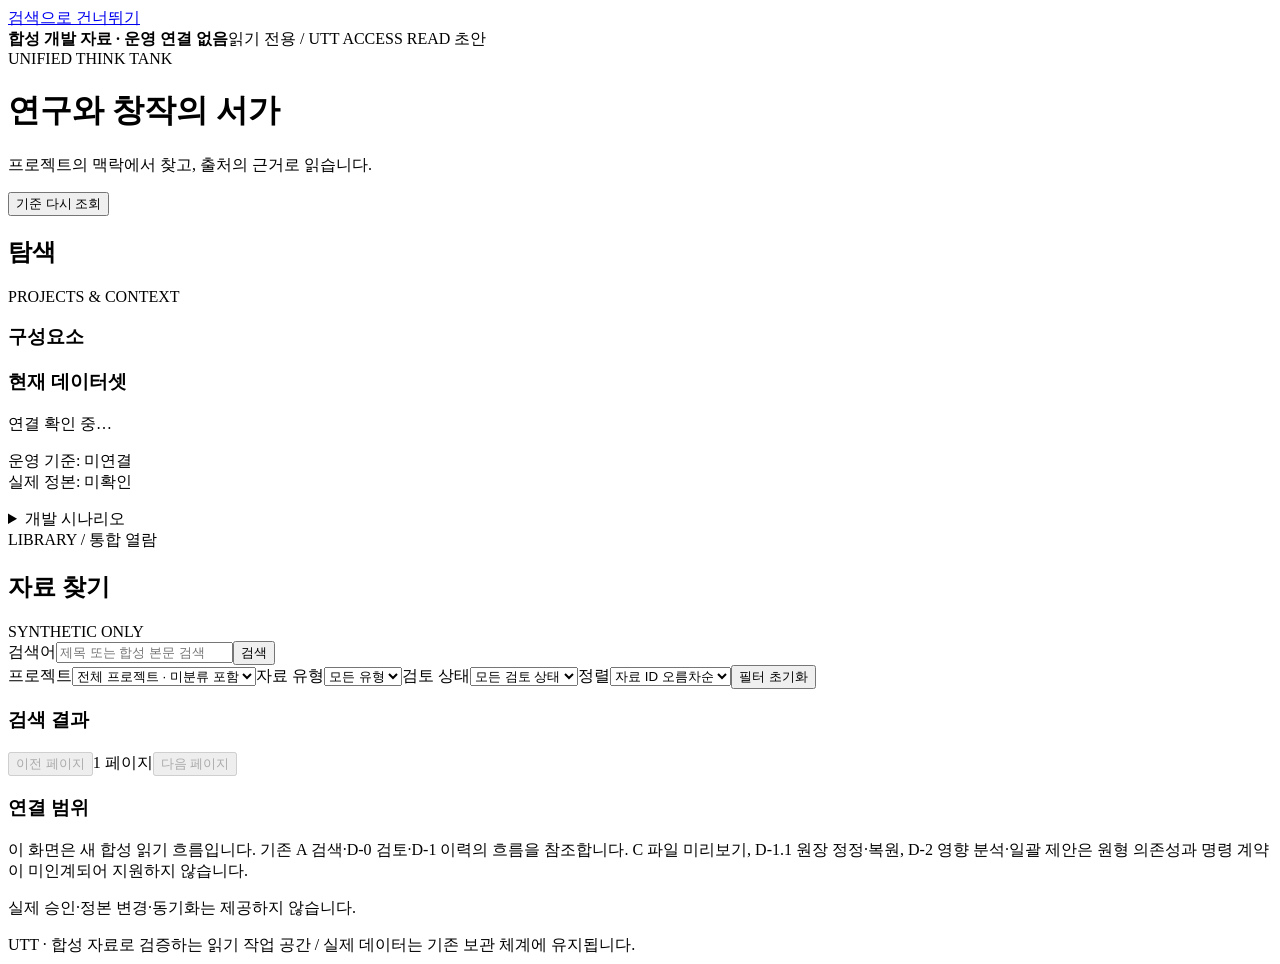
==== app/web/index.html @ 6520dc1c "Implement synthetic UTT reader and isolated read adapter boundary" ====
<!doctype html>
<html lang="ko"><head><meta charset="utf-8"><meta name="viewport" content="width=device-width,initial-scale=1"><title>UTT · 연구와 창작의 서가</title><link rel="stylesheet" href="/style.css"><script type="module" src="/app.mjs"></script></head>
<body><a class="skip" href="#search">검색으로 건너뛰기</a>
<div class="modebar"><strong id="mode">합성 개발 자료 · 운영 연결 없음</strong><span>읽기 전용 / UTT ACCESS READ 초안</span></div>
<header><div><span class="eyebrow">UNIFIED THINK TANK</span><h1>연구와 창작의 서가</h1><p>프로젝트의 맥락에서 찾고, 출처의 근거로 읽습니다.</p></div><button id="reconnect" type="button">기준 다시 조회</button></header>
<main><aside aria-labelledby="browse-title"><h2 id="browse-title">탐색</h2><section><p class="eyebrow">PROJECTS & CONTEXT</p><div id="projects"></div></section><section><h3>구성요소</h3><div id="components"></div></section><div class="dataset"><h3>현재 데이터셋</h3><p id="dataset">연결 확인 중…</p><p>운영 기준: 미연결<br>실제 정본: 미확인</p></div><details><summary>개발 시나리오</summary><label>읽기 응답<select id="scenario"><option value="normal">정상 합성 응답</option><option value="stale">오래된 버전</option><option value="connection">연결 실패</option></select></label></details></aside>
<section class="workspace" aria-labelledby="workspace-title"><div class="section-top"><div><span class="eyebrow">LIBRARY / 통합 열람</span><h2 id="workspace-title">자료 찾기</h2></div><span class="pill">SYNTHETIC ONLY</span></div>
<form id="filters"><label class="query">검색어<input id="search" type="search" placeholder="제목 또는 합성 본문 검색" autocomplete="off"></label><button type="submit" class="primary">검색</button>
<div class="filter-row"><label>프로젝트<select id="project"><option value="">전체 프로젝트 · 미분류 포함</option></select></label><label>자료 유형<select id="role"><option value="">모든 유형</option><option value="SYNTHETIC_NOTE">합성 노트</option></select></label><label>검토 상태<select id="review"><option value="">모든 검토 상태</option><option value="UNREVIEWED">미검토</option><option value="HELD">보류</option><option value="EVIDENCE_REQUESTED">근거 요청</option><option value="CANCELLED">취소</option></select></label><label>정렬<select id="sort"><option value="id_asc">자료 ID 오름차순</option><option value="id_desc">자료 ID 내림차순</option></select></label><button type="reset">필터 초기화</button></div></form>
<div id="notice" role="status" aria-live="polite"></div>
<div id="list-view"><div class="results-header"><h3>검색 결과</h3><span id="count"></span></div><div id="results" aria-busy="false"></div><nav class="pagination" aria-label="검색 결과 페이지"><button id="prev" disabled>이전 페이지</button><span id="page-number">1 페이지</span><button id="next" disabled>다음 페이지</button></nav></div>
<section id="detail" tabindex="-1" hidden aria-label="자료 상세"></section>
<section class="limits"><h3>연결 범위</h3><p>이 화면은 새 합성 읽기 흐름입니다. 기존 A 검색·D-0 검토·D-1 이력의 흐름을 참조합니다. C 파일 미리보기, D-1.1 원장 정정·복원, D-2 영향 분석·일괄 제안은 원형 의존성과 명령 계약이 미인계되어 지원하지 않습니다.</p><p>실제 승인·정본 변경·동기화는 제공하지 않습니다.</p></section>
</section></main><footer>UTT · 합성 자료로 검증하는 읽기 작업 공간 / 실제 데이터는 기존 보관 체계에 유지됩니다.</footer></body></html>
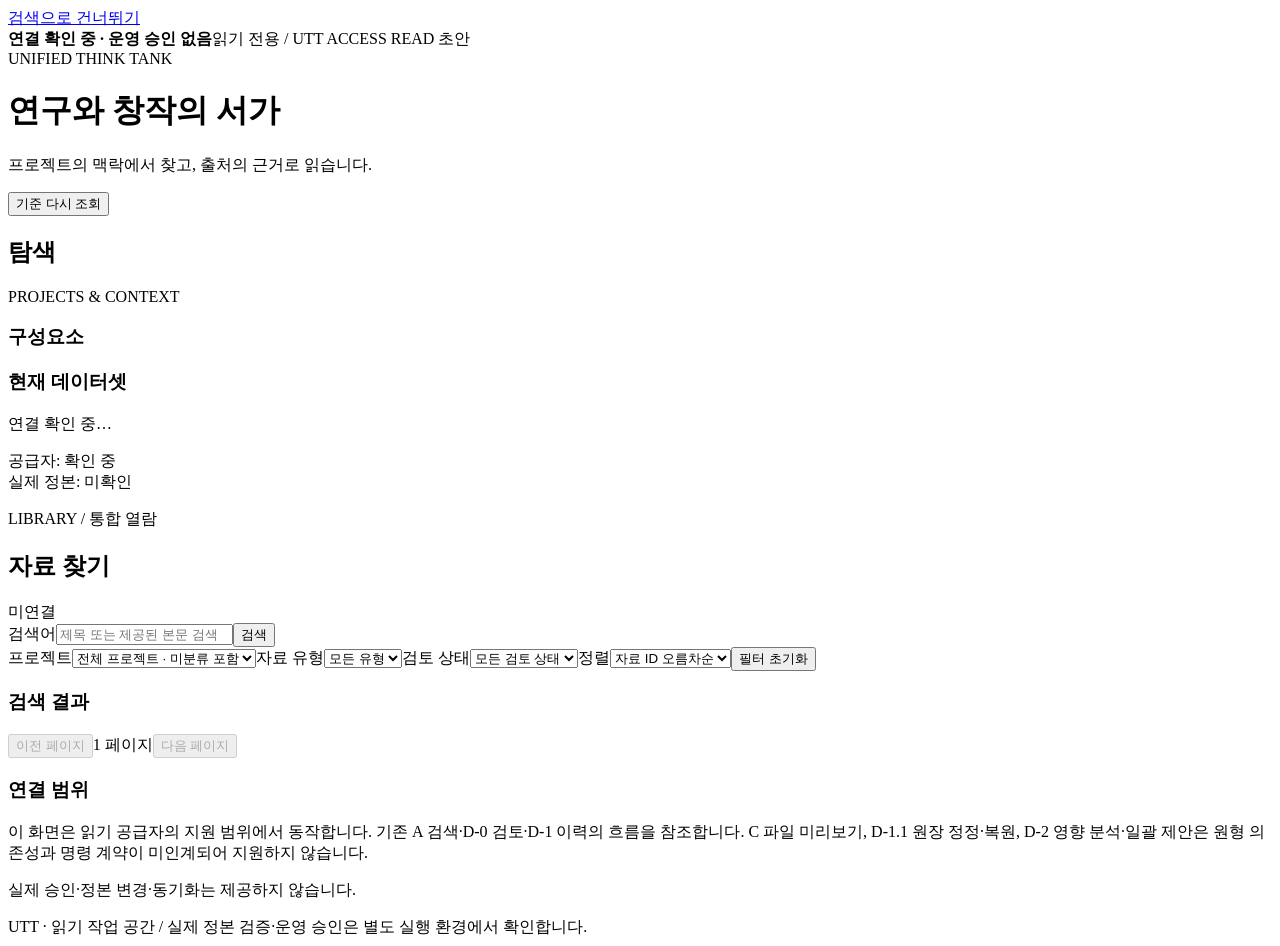
==== commit fdde5cd1: "09 UI: complete read navigation and connection-state handling Repository: whitewillbelive-tech/utt-i" ====
--- a/app/web/index.html
+++ b/app/web/index.html
@@ -1,14 +1,14 @@
 <!doctype html>
 <html lang="ko"><head><meta charset="utf-8"><meta name="viewport" content="width=device-width,initial-scale=1"><title>UTT · 연구와 창작의 서가</title><link rel="stylesheet" href="/style.css"><script type="module" src="/app.mjs"></script></head>
 <body><a class="skip" href="#search">검색으로 건너뛰기</a>
-<div class="modebar"><strong id="mode">합성 개발 자료 · 운영 연결 없음</strong><span>읽기 전용 / UTT ACCESS READ 초안</span></div>
+<div class="modebar"><strong id="mode">연결 확인 중 · 운영 승인 없음</strong><span>읽기 전용 / UTT ACCESS READ 초안</span></div>
 <header><div><span class="eyebrow">UNIFIED THINK TANK</span><h1>연구와 창작의 서가</h1><p>프로젝트의 맥락에서 찾고, 출처의 근거로 읽습니다.</p></div><button id="reconnect" type="button">기준 다시 조회</button></header>
-<main><aside aria-labelledby="browse-title"><h2 id="browse-title">탐색</h2><section><p class="eyebrow">PROJECTS & CONTEXT</p><div id="projects"></div></section><section><h3>구성요소</h3><div id="components"></div></section><div class="dataset"><h3>현재 데이터셋</h3><p id="dataset">연결 확인 중…</p><p>운영 기준: 미연결<br>실제 정본: 미확인</p></div><details><summary>개발 시나리오</summary><label>읽기 응답<select id="scenario"><option value="normal">정상 합성 응답</option><option value="stale">오래된 버전</option><option value="connection">연결 실패</option></select></label></details></aside>
-<section class="workspace" aria-labelledby="workspace-title"><div class="section-top"><div><span class="eyebrow">LIBRARY / 통합 열람</span><h2 id="workspace-title">자료 찾기</h2></div><span class="pill">SYNTHETIC ONLY</span></div>
-<form id="filters"><label class="query">검색어<input id="search" type="search" placeholder="제목 또는 합성 본문 검색" autocomplete="off"></label><button type="submit" class="primary">검색</button>
+<main><aside aria-labelledby="browse-title"><h2 id="browse-title">탐색</h2><section><p class="eyebrow">PROJECTS & CONTEXT</p><div id="projects"></div></section><section><h3>구성요소</h3><div id="components"></div></section><div class="dataset"><h3>현재 데이터셋</h3><p id="dataset">연결 확인 중…</p><p id="connection-state">공급자: 확인 중<br>실제 정본: 미확인</p></div><details id="synthetic-scenarios" hidden><summary>개발 시나리오</summary><label>읽기 응답<select id="scenario"><option value="normal">정상 합성 응답</option><option value="stale">오래된 버전</option><option value="connection">연결 실패</option></select></label></details></aside>
+<section class="workspace" aria-labelledby="workspace-title"><div class="section-top"><div><span class="eyebrow">LIBRARY / 통합 열람</span><h2 id="workspace-title">자료 찾기</h2></div><span id="dataset-kind" class="pill">미연결</span></div>
+<form id="filters"><label class="query">검색어<input id="search" type="search" placeholder="제목 또는 제공된 본문 검색" autocomplete="off"></label><button type="submit" class="primary">검색</button>
 <div class="filter-row"><label>프로젝트<select id="project"><option value="">전체 프로젝트 · 미분류 포함</option></select></label><label>자료 유형<select id="role"><option value="">모든 유형</option><option value="SYNTHETIC_NOTE">합성 노트</option></select></label><label>검토 상태<select id="review"><option value="">모든 검토 상태</option><option value="UNREVIEWED">미검토</option><option value="HELD">보류</option><option value="EVIDENCE_REQUESTED">근거 요청</option><option value="CANCELLED">취소</option></select></label><label>정렬<select id="sort"><option value="id_asc">자료 ID 오름차순</option><option value="id_desc">자료 ID 내림차순</option></select></label><button type="reset">필터 초기화</button></div></form>
 <div id="notice" role="status" aria-live="polite"></div>
 <div id="list-view"><div class="results-header"><h3>검색 결과</h3><span id="count"></span></div><div id="results" aria-busy="false"></div><nav class="pagination" aria-label="검색 결과 페이지"><button id="prev" disabled>이전 페이지</button><span id="page-number">1 페이지</span><button id="next" disabled>다음 페이지</button></nav></div>
 <section id="detail" tabindex="-1" hidden aria-label="자료 상세"></section>
-<section class="limits"><h3>연결 범위</h3><p>이 화면은 새 합성 읽기 흐름입니다. 기존 A 검색·D-0 검토·D-1 이력의 흐름을 참조합니다. C 파일 미리보기, D-1.1 원장 정정·복원, D-2 영향 분석·일괄 제안은 원형 의존성과 명령 계약이 미인계되어 지원하지 않습니다.</p><p>실제 승인·정본 변경·동기화는 제공하지 않습니다.</p></section>
-</section></main><footer>UTT · 합성 자료로 검증하는 읽기 작업 공간 / 실제 데이터는 기존 보관 체계에 유지됩니다.</footer></body></html>
+<section class="limits"><h3>연결 범위</h3><p>이 화면은 읽기 공급자의 지원 범위에서 동작합니다. 기존 A 검색·D-0 검토·D-1 이력의 흐름을 참조합니다. C 파일 미리보기, D-1.1 원장 정정·복원, D-2 영향 분석·일괄 제안은 원형 의존성과 명령 계약이 미인계되어 지원하지 않습니다.</p><p>실제 승인·정본 변경·동기화는 제공하지 않습니다.</p></section>
+</section></main><footer>UTT · 읽기 작업 공간 / 실제 정본 검증·운영 승인은 별도 실행 환경에서 확인합니다.</footer></body></html>
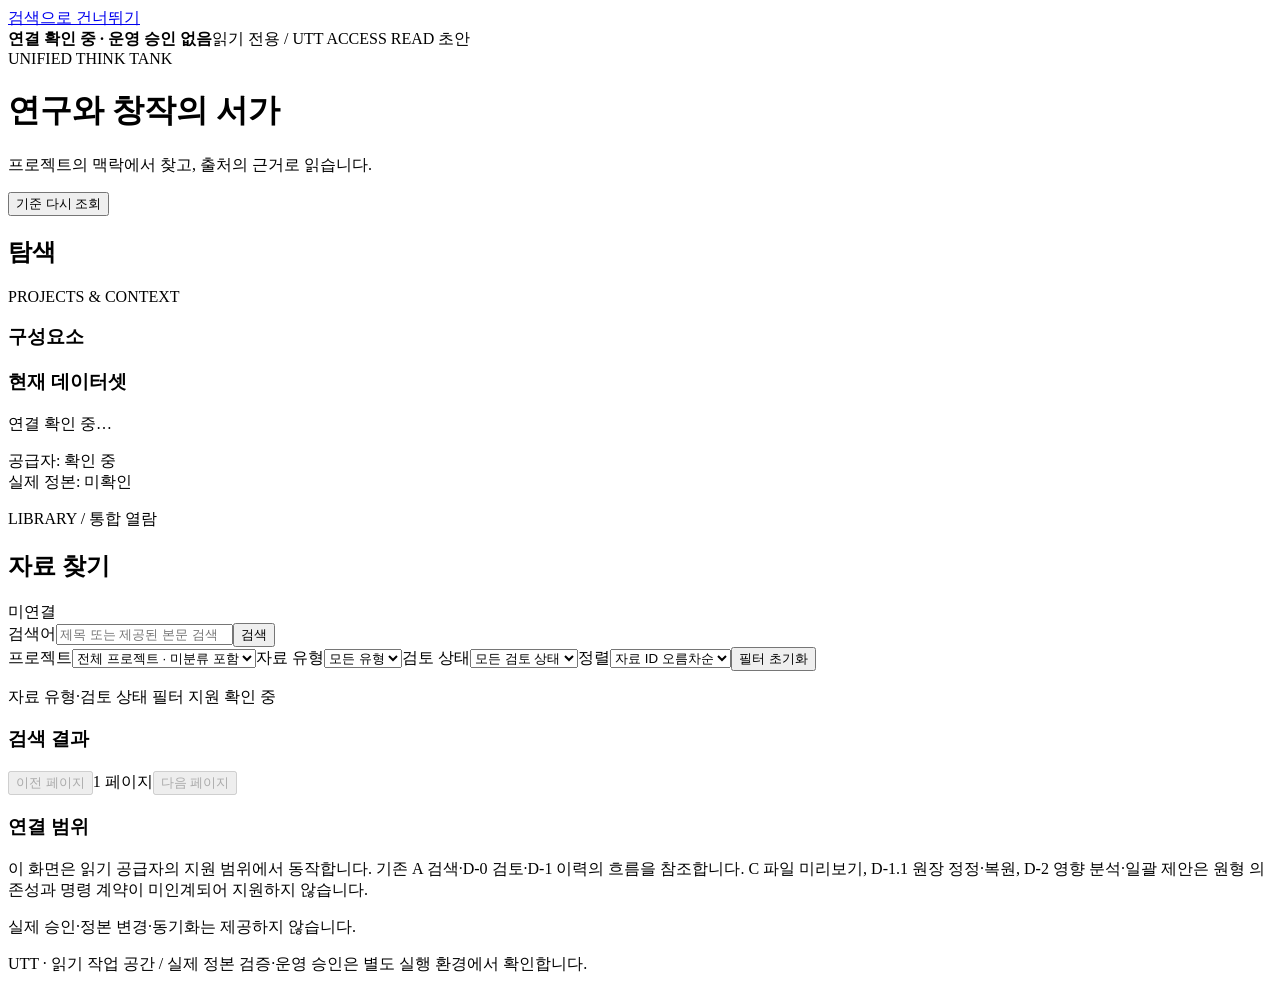
==== commit c662d63e: "Implement identity-bound source text views and verified highlights" ====
--- a/app/web/index.html
+++ b/app/web/index.html
@@ -6,7 +6,7 @@
 <main><aside aria-labelledby="browse-title"><h2 id="browse-title">탐색</h2><section><p class="eyebrow">PROJECTS & CONTEXT</p><div id="projects"></div></section><section><h3>구성요소</h3><div id="components"></div></section><div class="dataset"><h3>현재 데이터셋</h3><p id="dataset">연결 확인 중…</p><p id="connection-state">공급자: 확인 중<br>실제 정본: 미확인</p></div><details id="synthetic-scenarios" hidden><summary>개발 시나리오</summary><label>읽기 응답<select id="scenario"><option value="normal">정상 합성 응답</option><option value="stale">오래된 버전</option><option value="connection">연결 실패</option></select></label></details></aside>
 <section class="workspace" aria-labelledby="workspace-title"><div class="section-top"><div><span class="eyebrow">LIBRARY / 통합 열람</span><h2 id="workspace-title">자료 찾기</h2></div><span id="dataset-kind" class="pill">미연결</span></div>
 <form id="filters"><label class="query">검색어<input id="search" type="search" placeholder="제목 또는 제공된 본문 검색" autocomplete="off"></label><button type="submit" class="primary">검색</button>
-<div class="filter-row"><label>프로젝트<select id="project"><option value="">전체 프로젝트 · 미분류 포함</option></select></label><label>자료 유형<select id="role"><option value="">모든 유형</option><option value="SYNTHETIC_NOTE">합성 노트</option></select></label><label>검토 상태<select id="review"><option value="">모든 검토 상태</option><option value="UNREVIEWED">미검토</option><option value="HELD">보류</option><option value="EVIDENCE_REQUESTED">근거 요청</option><option value="CANCELLED">취소</option></select></label><label>정렬<select id="sort"><option value="id_asc">자료 ID 오름차순</option><option value="id_desc">자료 ID 내림차순</option></select></label><button type="reset">필터 초기화</button></div></form>
+<div class="filter-row"><label>프로젝트<select id="project"><option value="">전체 프로젝트 · 미분류 포함</option></select></label><label>자료 유형<select id="role"><option value="">모든 유형</option><option value="SYNTHETIC_NOTE">합성 노트</option></select></label><label>검토 상태<select id="review"><option value="">모든 검토 상태</option><option value="UNREVIEWED">미검토</option><option value="HELD">보류</option><option value="EVIDENCE_REQUESTED">근거 요청</option><option value="CANCELLED">취소</option></select></label><label>정렬<select id="sort"><option value="id_asc">자료 ID 오름차순</option><option value="id_desc">자료 ID 내림차순</option></select></label><button type="reset">필터 초기화</button></div><p id="filter-support" class="muted">자료 유형·검토 상태 필터 지원 확인 중</p></form>
 <div id="notice" role="status" aria-live="polite"></div>
 <div id="list-view"><div class="results-header"><h3>검색 결과</h3><span id="count"></span></div><div id="results" aria-busy="false"></div><nav class="pagination" aria-label="검색 결과 페이지"><button id="prev" disabled>이전 페이지</button><span id="page-number">1 페이지</span><button id="next" disabled>다음 페이지</button></nav></div>
 <section id="detail" tabindex="-1" hidden aria-label="자료 상세"></section>
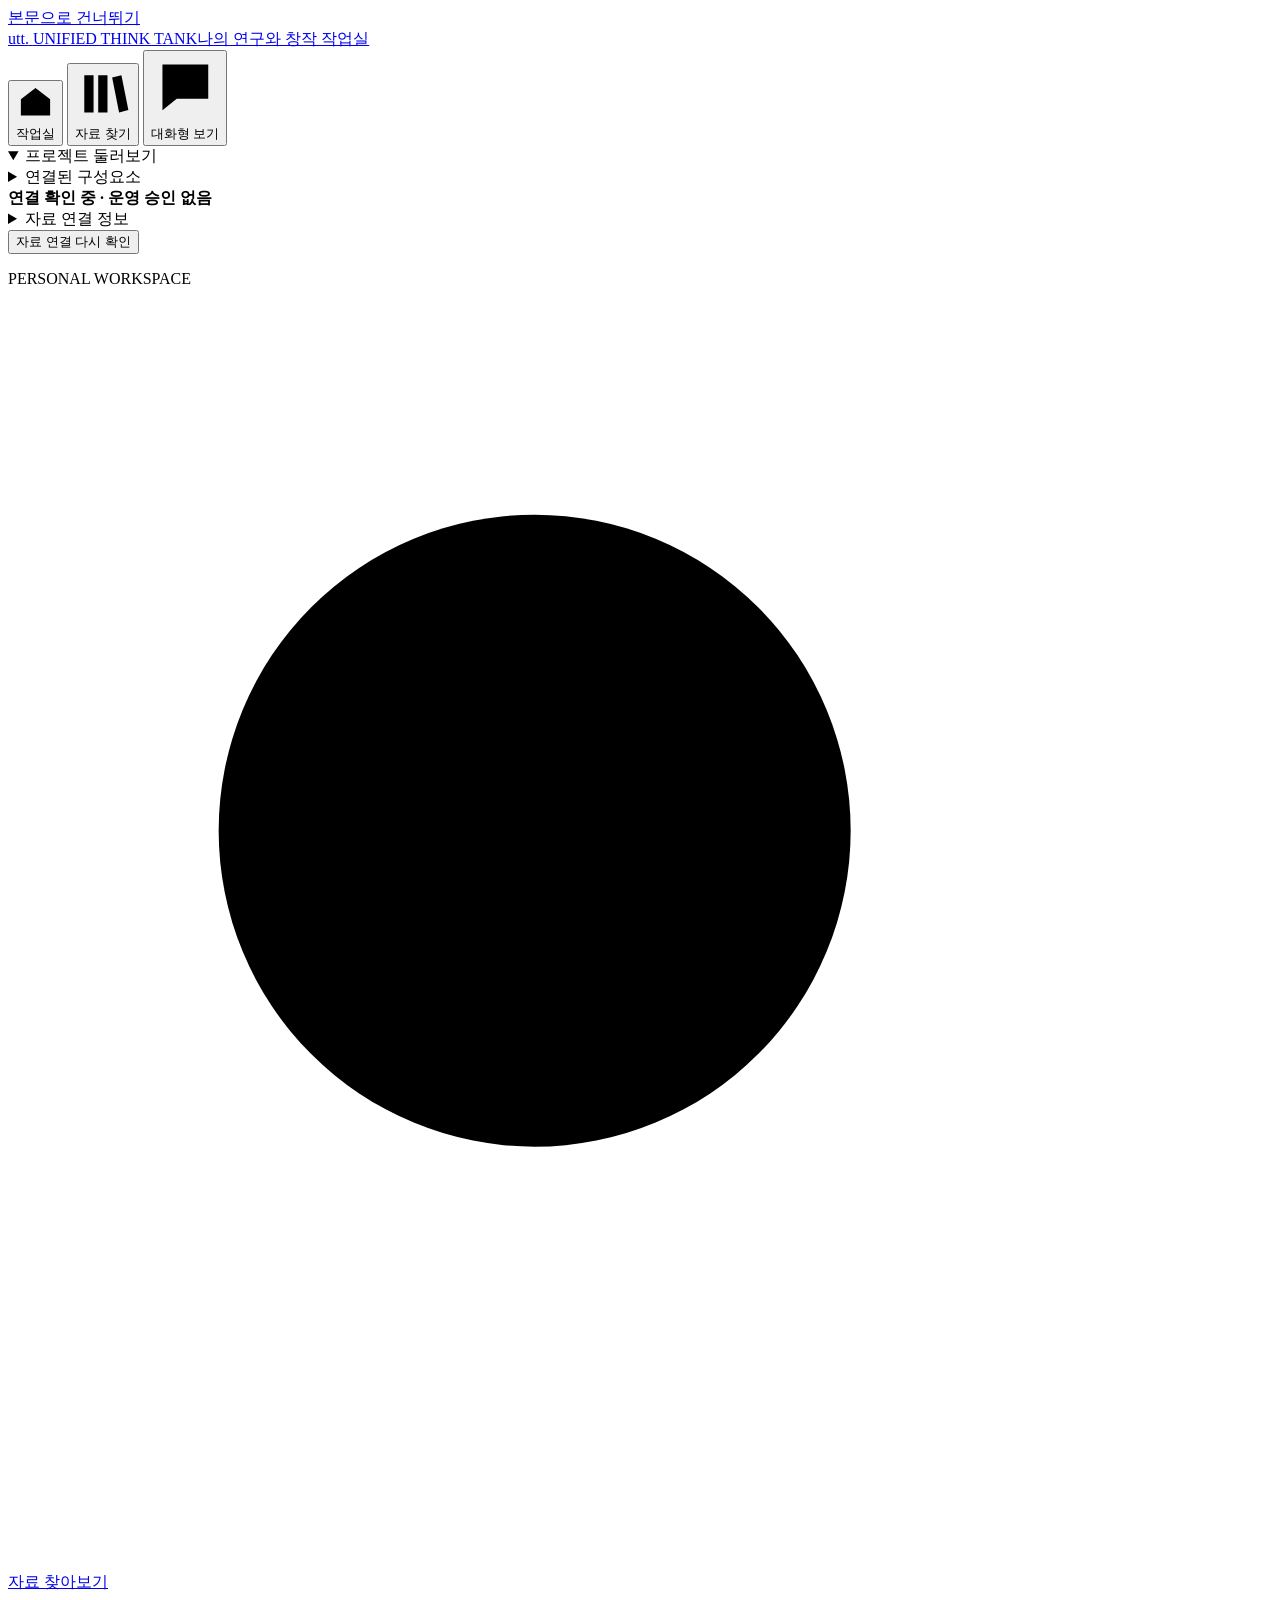
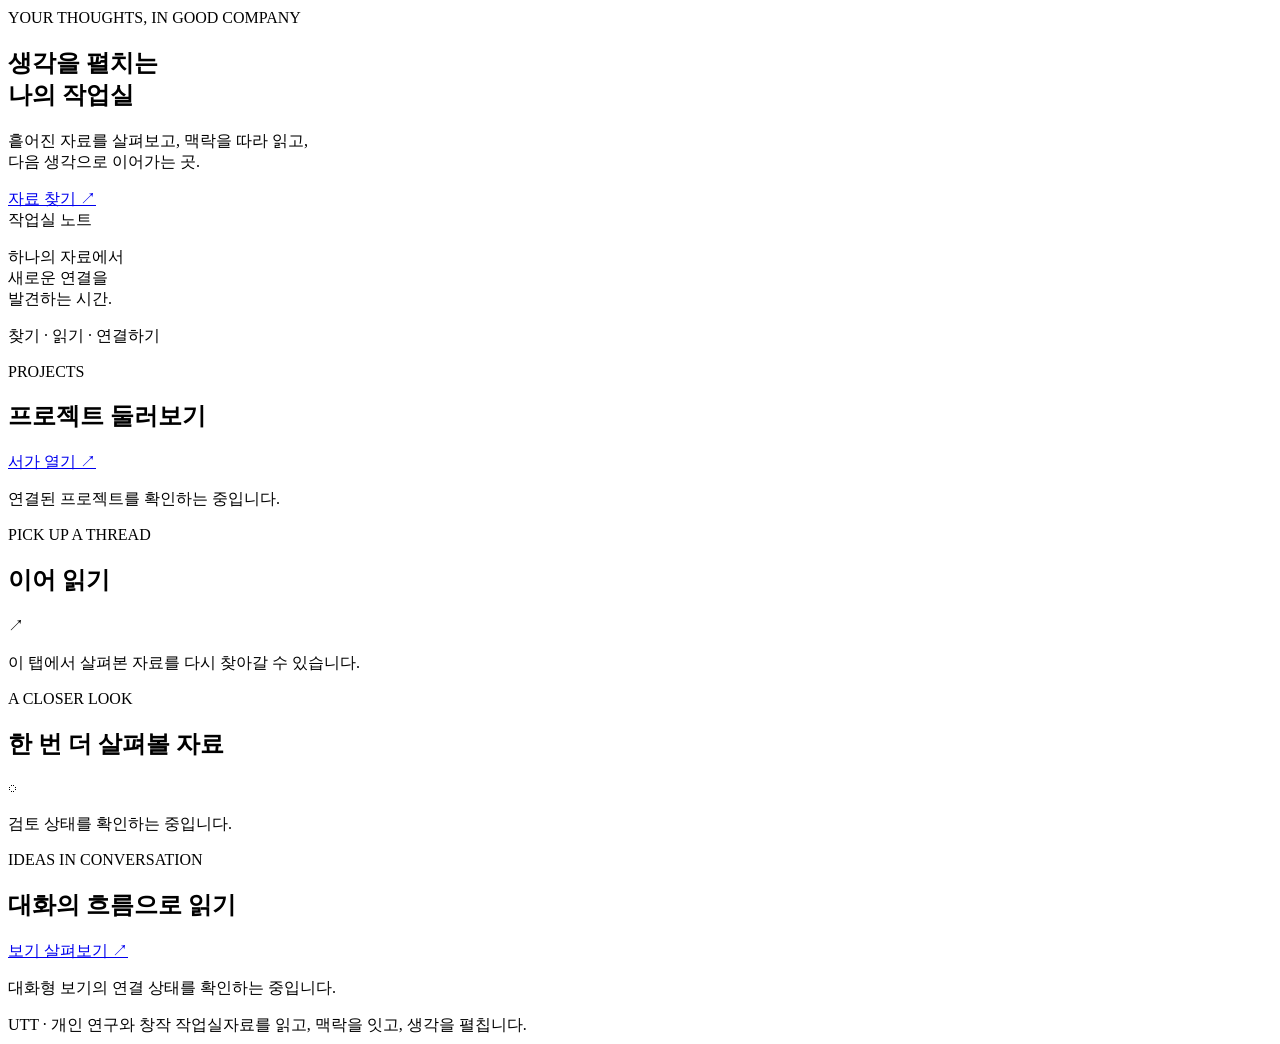
==== commit 8f838638: "Build a research and creative studio around existing read flows Base main a313207f4173bfec850bdd94fc" ====
--- a/app/web/index.html
+++ b/app/web/index.html
@@ -1,14 +1,134 @@
 <!doctype html>
-<html lang="ko"><head><meta charset="utf-8"><meta name="viewport" content="width=device-width,initial-scale=1"><title>UTT · 연구와 창작의 서가</title><link rel="stylesheet" href="/style.css"><script type="module" src="/app.mjs"></script></head>
-<body><a class="skip" href="#search">검색으로 건너뛰기</a>
-<div class="modebar"><strong id="mode">연결 확인 중 · 운영 승인 없음</strong><span>읽기 전용 / UTT ACCESS READ 초안</span></div>
-<header><div><span class="eyebrow">UNIFIED THINK TANK</span><h1>연구와 창작의 서가</h1><p>프로젝트의 맥락에서 찾고, 출처의 근거로 읽습니다.</p></div><button id="reconnect" type="button">기준 다시 조회</button></header>
-<main><aside aria-labelledby="browse-title"><h2 id="browse-title">탐색</h2><section><p class="eyebrow">PROJECTS & CONTEXT</p><div id="projects"></div></section><section><h3>구성요소</h3><div id="components"></div></section><div class="dataset"><h3>현재 데이터셋</h3><p id="dataset">연결 확인 중…</p><p id="connection-state">공급자: 확인 중<br>실제 정본: 미확인</p></div><details id="synthetic-scenarios" hidden><summary>개발 시나리오</summary><label>읽기 응답<select id="scenario"><option value="normal">정상 합성 응답</option><option value="stale">오래된 버전</option><option value="connection">연결 실패</option></select></label></details></aside>
-<section class="workspace" aria-labelledby="workspace-title"><div class="section-top"><div><span class="eyebrow">LIBRARY / 통합 열람</span><h2 id="workspace-title">자료 찾기</h2></div><span id="dataset-kind" class="pill">미연결</span></div>
-<form id="filters"><label class="query">검색어<input id="search" type="search" placeholder="제목 또는 제공된 본문 검색" autocomplete="off"></label><button type="submit" class="primary">검색</button>
-<div class="filter-row"><label>프로젝트<select id="project"><option value="">전체 프로젝트 · 미분류 포함</option></select></label><label>자료 유형<select id="role"><option value="">모든 유형</option><option value="SYNTHETIC_NOTE">합성 노트</option></select></label><label>검토 상태<select id="review"><option value="">모든 검토 상태</option><option value="UNREVIEWED">미검토</option><option value="HELD">보류</option><option value="EVIDENCE_REQUESTED">근거 요청</option><option value="CANCELLED">취소</option></select></label><label>정렬<select id="sort"><option value="id_asc">자료 ID 오름차순</option><option value="id_desc">자료 ID 내림차순</option></select></label><button type="reset">필터 초기화</button></div><p id="filter-support" class="muted">자료 유형·검토 상태 필터 지원 확인 중</p></form>
-<div id="notice" role="status" aria-live="polite"></div>
-<div id="list-view"><div class="results-header"><h3>검색 결과</h3><span id="count"></span></div><div id="results" aria-busy="false"></div><nav class="pagination" aria-label="검색 결과 페이지"><button id="prev" disabled>이전 페이지</button><span id="page-number">1 페이지</span><button id="next" disabled>다음 페이지</button></nav></div>
-<section id="detail" tabindex="-1" hidden aria-label="자료 상세"></section>
-<section class="limits"><h3>연결 범위</h3><p>이 화면은 읽기 공급자의 지원 범위에서 동작합니다. 기존 A 검색·D-0 검토·D-1 이력의 흐름을 참조합니다. C 파일 미리보기, D-1.1 원장 정정·복원, D-2 영향 분석·일괄 제안은 원형 의존성과 명령 계약이 미인계되어 지원하지 않습니다.</p><p>실제 승인·정본 변경·동기화는 제공하지 않습니다.</p></section>
-</section></main><footer>UTT · 읽기 작업 공간 / 실제 정본 검증·운영 승인은 별도 실행 환경에서 확인합니다.</footer></body></html>
+<html lang="ko">
+<head>
+  <meta charset="utf-8">
+  <meta name="viewport" content="width=device-width,initial-scale=1">
+  <title>UTT · 생각을 펼치는 작업실</title>
+  <link rel="stylesheet" href="/style.css">
+  <script type="module" src="/app.mjs"></script>
+</head>
+<body>
+  <a class="skip" href="#home-heading">본문으로 건너뛰기</a>
+  <div class="studio-shell">
+    <aside class="studio-sidebar" aria-label="작업실 탐색">
+      <a class="brand" href="#studio" aria-label="UTT 작업실 홈">
+        <span class="brand-mark" aria-hidden="true">u<span>tt</span>.</span>
+        <span class="brand-name">UNIFIED THINK TANK<span>나의 연구와 창작 작업실</span></span>
+      </a>
+      <nav class="studio-nav" aria-label="주요 화면">
+        <button id="nav-home" type="button" aria-controls="studio-home" aria-current="page">
+          <svg viewBox="0 0 24 24" aria-hidden="true"><path d="m3 10 9-7 9 7v10H3zM9 20v-7h6v7"/></svg><span>작업실</span>
+        </button>
+        <button id="nav-library" type="button" aria-controls="library-view">
+          <svg viewBox="0 0 24 24" aria-hidden="true"><path d="M4 4h4v16H4zM10 4h4v16h-4zM16 5l4-1 3 15-4 1z"/></svg><span>자료 찾기</span>
+        </button>
+        <button id="nav-conversations" type="button" aria-controls="conversations-view">
+          <svg viewBox="0 0 24 24" aria-hidden="true"><path d="M4 4h16v12H9l-5 4zM8 8h8M8 12h5"/></svg><span>대화형 보기</span>
+        </button>
+      </nav>
+      <details class="sidebar-context" id="project-context" open>
+        <summary>프로젝트 둘러보기</summary>
+        <div id="projects" class="sidebar-projects"></div>
+        <details class="component-context">
+          <summary>연결된 구성요소</summary>
+          <div id="components"></div>
+        </details>
+      </details>
+      <div class="sidebar-bottom">
+        <div class="connection-summary"><span class="status-dot" aria-hidden="true"></span><strong id="mode">연결 확인 중 · 운영 승인 없음</strong></div>
+        <details id="connection-details" class="connection-details">
+          <summary>자료 연결 정보</summary>
+          <div class="dataset">
+            <span id="dataset-kind" class="pill">미연결</span>
+            <p id="dataset">연결 확인 중…</p>
+            <p id="connection-state">공급자: 확인 중<br>실제 정본: 미확인</p>
+          </div>
+          <p class="muted">읽기 전용 · UTT ACCESS READ 초안</p>
+          <details id="synthetic-scenarios" hidden>
+            <summary>개발 시나리오</summary>
+            <label>읽기 응답
+              <select id="scenario"><option value="normal">정상 합성 응답</option><option value="stale">오래된 버전</option><option value="connection">연결 실패</option></select>
+            </label>
+          </details>
+        </details>
+        <button id="reconnect" class="quiet-button" type="button">자료 연결 다시 확인</button>
+      </div>
+    </aside>
+
+    <main class="workspace" id="main-content">
+      <header class="workspace-header">
+        <p class="workspace-caption"><span class="caption-line" aria-hidden="true"></span>PERSONAL WORKSPACE</p>
+        <a class="header-search" href="#library"><svg viewBox="0 0 24 24" aria-hidden="true"><circle cx="10" cy="10" r="6"/><path d="m15 15 5 5"/></svg>자료 찾아보기</a>
+      </header>
+      <div id="notice" role="status" aria-live="polite"></div>
+
+      <section id="studio-home" class="studio-home" aria-labelledby="home-heading">
+        <div class="studio-hero">
+          <div class="hero-copy">
+            <p class="eyebrow">YOUR THOUGHTS, IN GOOD COMPANY</p>
+            <h1 id="home-heading" tabindex="-1">생각을 펼치는<br><span>나의 작업실</span></h1>
+            <p class="hero-description">흩어진 자료를 살펴보고, 맥락을 따라 읽고,<br class="desktop-break"> 다음 생각으로 이어가는 곳.</p>
+            <a class="primary hero-action" href="#library">자료 찾기 <span aria-hidden="true">↗</span></a>
+          </div>
+          <div class="hero-note" aria-label="작업실의 읽기 방식">
+            <span class="note-index">작업실 노트</span>
+            <p>하나의 자료에서<br>새로운 연결을<br>발견하는 시간.</p>
+            <span class="note-rule" aria-hidden="true"></span>
+            <span class="note-foot">찾기 · 읽기 · 연결하기</span>
+          </div>
+        </div>
+        <div class="studio-grid">
+          <section class="studio-card projects-card" aria-labelledby="home-projects-heading">
+            <div class="card-heading"><div><p class="eyebrow">PROJECTS</p><h2 id="home-projects-heading">프로젝트 둘러보기</h2></div><a href="#library" class="subtle-link">서가 열기 <span aria-hidden="true">↗</span></a></div>
+            <div id="home-projects" class="home-project-grid"><p class="muted">연결된 프로젝트를 확인하는 중입니다.</p></div>
+          </section>
+          <section class="studio-card continue-card" aria-labelledby="home-continue-heading">
+            <div class="card-heading"><div><p class="eyebrow">PICK UP A THREAD</p><h2 id="home-continue-heading">이어 읽기</h2></div><span class="card-symbol" aria-hidden="true">↗</span></div>
+            <div id="home-continue"><p class="empty-copy">이 탭에서 살펴본 자료를 다시 찾아갈 수 있습니다.</p></div>
+          </section>
+          <section class="studio-card review-card" aria-labelledby="home-review-heading">
+            <div class="card-heading"><div><p class="eyebrow">A CLOSER LOOK</p><h2 id="home-review-heading">한 번 더 살펴볼 자료</h2></div><span class="card-symbol clay" aria-hidden="true">◌</span></div>
+            <div id="home-review"><p class="empty-copy">검토 상태를 확인하는 중입니다.</p></div>
+          </section>
+          <section class="studio-card discussions-card" aria-labelledby="home-discussions-heading">
+            <div class="card-heading"><div><p class="eyebrow">IDEAS IN CONVERSATION</p><h2 id="home-discussions-heading">대화의 흐름으로 읽기</h2></div><a href="#conversations" class="subtle-link">보기 살펴보기 <span aria-hidden="true">↗</span></a></div>
+            <div id="home-discussions"><p class="empty-copy">대화형 보기의 연결 상태를 확인하는 중입니다.</p></div>
+          </section>
+        </div>
+      </section>
+
+      <section id="library-view" class="library-view" aria-labelledby="workspace-title" hidden>
+        <div class="view-header"><div><p class="eyebrow">THE LIBRARY</p><h1 id="workspace-title" tabindex="-1">자료 찾기</h1><p>프로젝트의 맥락에서 찾고, 출처의 근거로 읽습니다.</p></div><span class="view-marker" aria-hidden="true">읽고, 연결하고.</span></div>
+        <p class="browse-guidance muted">주제 분류는 연결 전입니다. 지원되는 검색어로 관련 자료를 찾아보세요. 자료 종류는 제공된 분류만 표시합니다.</p>
+        <form id="filters">
+          <div class="search-row"><label class="query">자료 검색<input id="search" type="search" placeholder="찾고 싶은 제목이나 내용을 입력하세요" autocomplete="off"></label><button type="submit" class="primary">검색</button></div>
+          <details id="filter-details" class="filter-details" open>
+            <summary>검색 범위와 필터</summary>
+            <div class="filter-row">
+              <label>프로젝트<select id="project"><option value="">전체 프로젝트 · 미분류 포함</option></select></label>
+              <label>자료 유형<select id="role"><option value="">모든 유형</option><option value="SYNTHETIC_NOTE">합성 노트</option></select></label>
+              <label>검토 상태<select id="review"><option value="">모든 검토 상태</option><option value="UNREVIEWED">미검토</option><option value="HELD">보류</option><option value="EVIDENCE_REQUESTED">근거 요청</option><option value="CANCELLED">취소</option></select></label>
+              <label>정렬<select id="sort"><option value="id_asc">자료 ID 오름차순</option><option value="id_desc">자료 ID 내림차순</option></select></label>
+              <button type="reset" class="quiet-button">필터 초기화</button>
+            </div>
+            <p id="filter-support" class="muted">자료 유형·검토 상태 필터 지원 확인 중</p>
+          </details>
+        </form>
+        <div id="list-view">
+          <div class="results-header"><h2>검색 결과</h2><span id="count"></span></div>
+          <div id="results" aria-busy="false"></div>
+          <nav class="pagination" aria-label="검색 결과 페이지"><button id="prev" disabled>이전 페이지</button><span id="page-number">1 페이지</span><button id="next" disabled>다음 페이지</button></nav>
+        </div>
+        <section id="detail" tabindex="-1" hidden aria-label="자료 상세"></section>
+        <details class="limits"><summary>지원 범위와 연결 정보</summary><p>현재 읽기 공급자의 지원 범위에서 자료를 탐색합니다. 별도 계약이 필요한 승인·정정·복원·동기화는 이 화면에서 실행하지 않습니다.</p></details>
+      </section>
+
+      <section id="conversations-view" class="conversations-view" aria-labelledby="conversations-heading" hidden>
+        <div class="view-header"><div><p class="eyebrow">IDEAS IN CONVERSATION</p><h1 id="conversations-heading" tabindex="-1">대화형 보기</h1><p>의견의 흐름을 살펴보고, 그 안에서 연결을 발견합니다.</p></div></div>
+        <div id="conversation-content" class="conversation-content"></div>
+      </section>
+      <footer class="workspace-footer"><span>UTT · 개인 연구와 창작 작업실</span><span>자료를 읽고, 맥락을 잇고, 생각을 펼칩니다.</span></footer>
+    </main>
+  </div>
+</body>
+</html>
